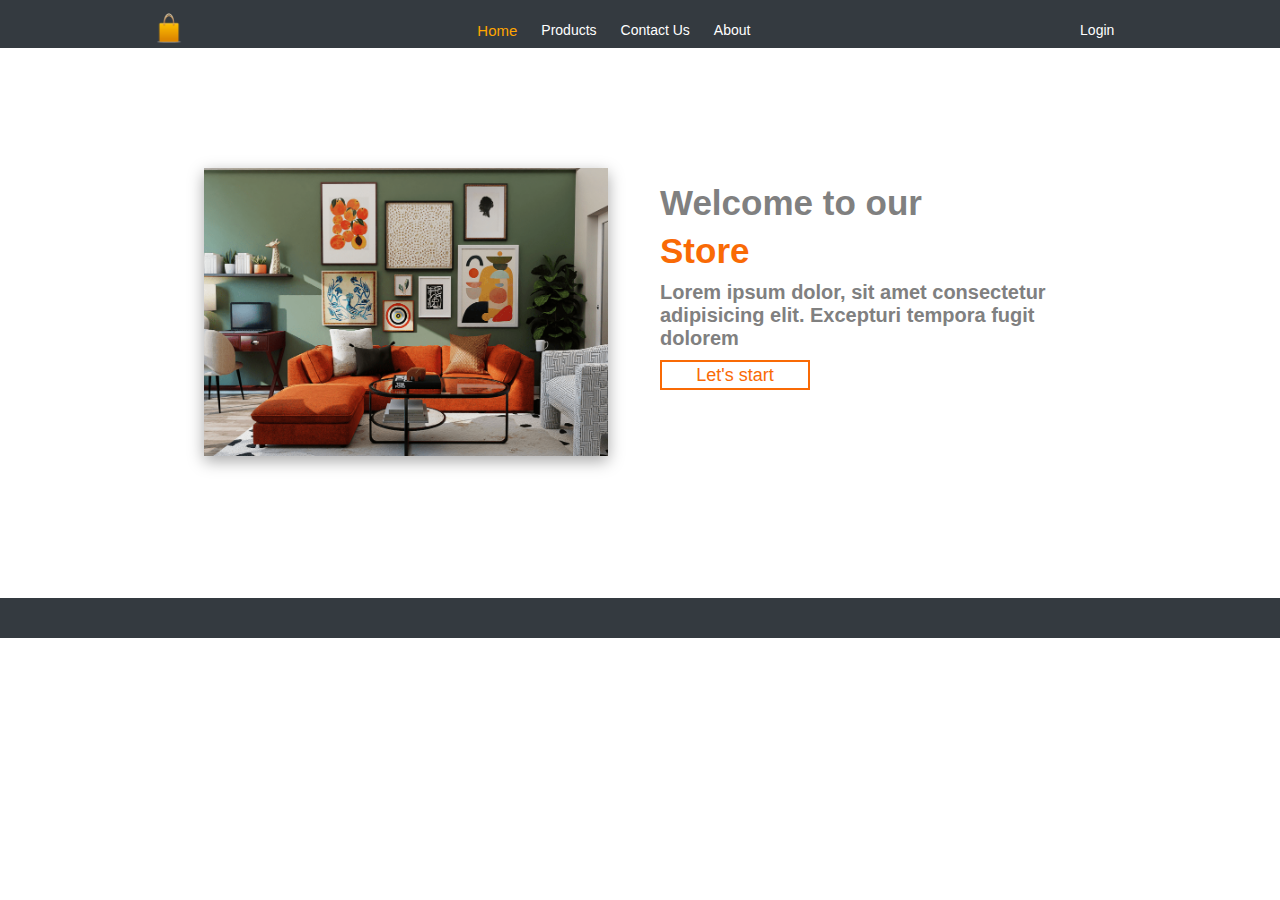
==== index.html @ 5a2f069a "pages style" ====
<!DOCTYPE html>
<html lang="en">

<head>
    <meta charset="UTF-8">
    <meta http-equiv="X-UA-Compatible" content="IE=edge">
    <meta name="viewport" content="width=device-width, initial-scale=1.0">
    <link rel="stylesheet" href="./products/products.css">
    <link rel="stylesheet" href="https://cdnjs.cloudflare.com/ajax/libs/font-awesome/6.2.0/css/all.min.css"
        integrity="sha512-xh6O/CkQoPOWDdYTDqeRdPCVd1SpvCA9XXcUnZS2FmJNp1coAFzvtCN9BmamE+4aHK8yyUHUSCcJHgXloTyT2A=="
        crossorigin="anonymous" referrerpolicy="no-referrer" />

    <title>Document</title>
    <style>
        #active {
        color: orange;
        font-size: 15px;
        transition: .2s;

    }
    
    </style>
</head>

<div>
    <!-- <div id="container"> -->
    <header id="header">
        <div class="logo">
            <img src="../images/shopping-bag256_24826.ico" alt="website
                        logo">
        </div>
        <ul>
            <li><a id="active" href="index.html">Home</a></li>
            <li><a href="./products/products.html">Products</a></li>
            <li><a target="_blank" href="../contactUs/contact-us.html">Contact
                    Us</a></li>
            <li><a href="../about/About.html">About</a></li>
        </ul>
        <ul>
            <li> <span id="cartLength"></span> <i id="cartIcon" class="fa-solid
                            fa-cart-shopping">
                </i></li>
            <li><a target="_blank" href="../login/login.html">Login</a></li>
        </ul>
    </header>
    <main id="homeMain">
        <section id='homeContainer'>
            <div id="imgDiv">
                <img id="homeImg" src="./images/homeImg.jpg" alt="Home
                            image">
            </div>
            <div id="homeInfo">
                <div id="title">
                    <p id="p1">Welcome to our</p>
                    <p id="p2">Store</p>
                </div>
                <p id="p3">Lorem ipsum dolor, sit amet consectetur
                    adipisicing elit. Excepturi tempora fugit
                    dolorem
            
                </p>
                <button id="lets-btn">
                    <a id="lets-a" href="./products/products.html">Let's start</a>
                </button>
            </div>
        </section>

    </main>
    <footer>
        <ul id="footer-list">
            <li class="social-media"><i class="fa-brands
                            fa-facebook"></i></li>
            <li class="social-media"><i class="fa-brands
                            fa-instagram"></i></li>
            <li class="social-media"><i class="fa-brands
                            fa-twitter"></i></li>
            <li class="social-media"><i class="fa-brands fa-google"></i></li>
        </ul>
    </footer>
    <!-- </div> -->
    </body>


    </body>

</html>
---- products/products.css ----
* {
    margin: 0;
    padding: 0;
    box-sizing: border-box;
}

html {

    font-family: 'Ubuntu', sans-serif;
    font-size: 20px;
}

div.container {
    height: 100vh;
    display: flex;
    flex-direction: column;
}

header {
    width: 100%;
    height: 2.4rem;
    background-color: #343a40;
    display: flex;
    flex-wrap: wrap;
    justify-content: space-around;
    align-items: center;
    padding: 1%;
    /* position: fixed; */
    position: sticky;
    top: 0;
}

.logo img {
    width: 1.5rem;
    height: 1.5rem;
    justify-content: start;
    text-align: start;
    padding-left: 0rem;
}

h1>span {
    color: var(--mainColor);
}

ul {
    display: flex;
    flex-wrap: wrap;
    font-size: .7rem;
    /* font-weight: bolder; */
    list-style-type: none;
    justify-content: center;
    justify-self: center;
    text-align: justify;
}

li {
    padding-left: .6rem;
    padding-right: .6rem;
    color: white;

}

a {
    color: white;
    text-decoration: none;

}

li:hover {
    cursor: pointer;
    color: orange;
}

a:hover {
    cursor: pointer;
    text-decoration: none;
    color: orange;
    transition: .2s;
}

#cartIcon {
    color: white;
}

main {
    display: flex;
    flex-direction: column;
    min-height: 600px;
    /* flex-grow: 1; */

}

#prodsContainer {
    display: flex;
    flex-direction: row;
    flex-wrap: wrap;
    min-height: 600px;
    flex-grow: 1;
    padding-top: 20px;
    justify-content: center;
}

.prodDiv {
    background-color: #fff;
    border-radius: 10px;
    box-shadow: 0 2px 8px 0 rgb(99 99 99 / 20%);
    max-width: 350px;
    transition-property: all .1s linear;
    transition-duration: 0.1s;
    transition-timing-function: linear;
    transition-delay: 0s;
    width: 100%;
    margin: 31px;
}

.prodDiv:hover {
    transition: all .1s linear;
    transition-property: all;
    transition-duration: 0.1s;
    transition-timing-function: linear;
    transition-delay: 0s;
}

.productImg {
    display: block;
    max-height: 160px;
    /* object-fit: cover; */
    width: 100%;
    vertical-align: middle;
}

.prodInfo {
    display: flex;
    flex-direction: row;
    justify-content: space-between;
    padding: 8px;
}

.addCart {
    width: 99.9%;
    height: 40px;
    background-color: #11919f;
    font-size: 17px;
    color: white;
    border: 1px solid whitesmoke;
    margin-bottom: 3px;

}

.addCart:hover {
    background-color: #43cbda;
    cursor: pointer;
}

#ctgDiv {
    display: flex;
    justify-items: start;
    position: fixed;
    background-color: white;
    width: 100%;
    height: 30px;
    align-items: center;
    /* justify-content:; */
}

.ctg,
.all {
    font-size: 16px;
    font-weight: bold;
    width: 50px;
    height: 100%;
    background-color: transparent;
    margin-right: 14px;
    border: none;
}

.all {
    margin-right: 0px;
}

span {
    font-size: 16px;
    font-weight: bold;
    color: rgb(241, 103, 11)
}

footer {
    display: flex;
    height: 2rem;
    background-color: #343a40;
    justify-content: space-between;
    justify-items: center;
    align-items: center;
}

#footer-list {
    color: white;
    width: 100%;
    justify-items: center center;
    font-size: .9rem;
}

/* Home Styling */


main#homeMain {
    display: flex;
    min-height: 550px;
    flex-grow: 1;
}

#homeContainer {
    display: flex;
    flex-direction: row;
    flex-wrap: wrap;
    min-height: 450px;
    flex-grow: 1;
    padding: 120px;
    justify-content: center;
}

#imgDiv {
    width: 40%;
    justify-content: end;
    margin-right: 40px;

}

#homeImg {
    align-self: center;
    box-shadow: rgba(0, 0, 0, 0.35) 0px 5px 15px;
    /* display: block; */
    width: 97%;
    justify-self: end;

}

#homeInfo {
    width: 40%;
    column-gap: 20px;
    align-items: center;
    padding-top: 15px;
}

#title {
    margin-bottom: 10px;
}

#p1 {
    font-size: 35px;
    font-weight: bold;
    color: gray;
    margin-bottom: 8px;
}

#p2 {
    font-size: 35px;
    color: #f96a05;
    font-weight: bolder;
}

#p3 {
    font-size: 20px;
    font-weight: bold;
    color: gray;
    margin-bottom: 10px;
}

#lets-a {
    width: 100%;
    height: 100%;
    color: #f96a05;
    text-decoration: none;
}

#lets-a:hover {
    color: white;
    background-color: #f96a05;

}

#lets-btn {

    color: #f96a05;
    font-size: 18px;
    height: 30px;
    width: 150px;
    background-color: white;
    border: 2px solid #f96a05;
    transition: 0.3s;
}

#lets-btn:hover {
    color: white;
    background-color: #f96a05;
    /* border: 2px solid orange */
}
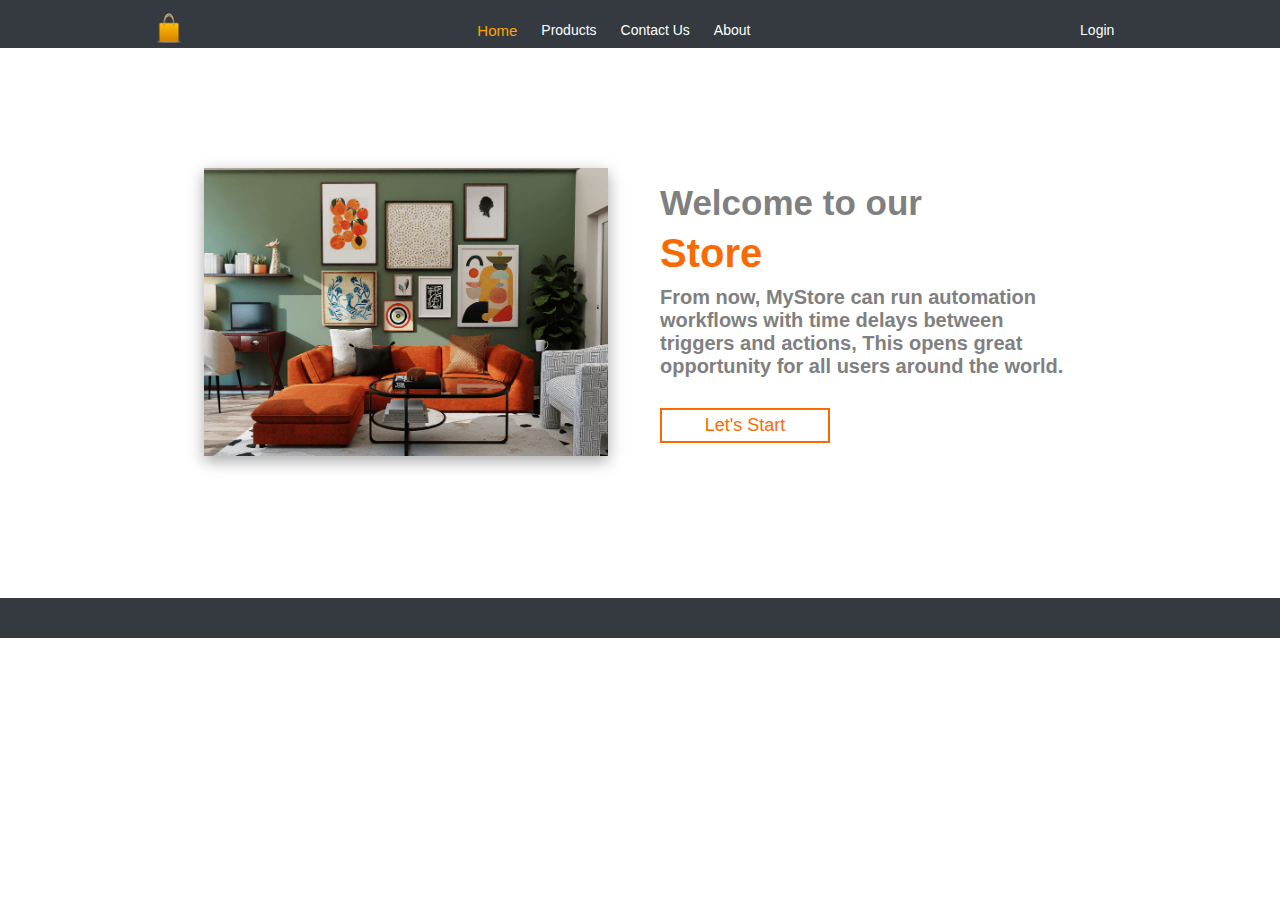
==== commit 1c945f27: "home page edit" ====
--- a/index.html
+++ b/index.html
@@ -1,17 +1,18 @@
 <!DOCTYPE html>
 <html lang="en">
 
-<head>
-    <meta charset="UTF-8">
-    <meta http-equiv="X-UA-Compatible" content="IE=edge">
-    <meta name="viewport" content="width=device-width, initial-scale=1.0">
-    <link rel="stylesheet" href="./products/products.css">
-    <link rel="stylesheet" href="https://cdnjs.cloudflare.com/ajax/libs/font-awesome/6.2.0/css/all.min.css"
-        integrity="sha512-xh6O/CkQoPOWDdYTDqeRdPCVd1SpvCA9XXcUnZS2FmJNp1coAFzvtCN9BmamE+4aHK8yyUHUSCcJHgXloTyT2A=="
-        crossorigin="anonymous" referrerpolicy="no-referrer" />
+    <head>
+        <meta charset="UTF-8">
+        <meta http-equiv="X-UA-Compatible" content="IE=edge">
+        <meta name="viewport" content="width=device-width, initial-scale=1.0">
+        <link rel="stylesheet" href="./products/products.css">
+        <link rel="stylesheet"
+            href="https://cdnjs.cloudflare.com/ajax/libs/font-awesome/6.2.0/css/all.min.css"
+            integrity="sha512-xh6O/CkQoPOWDdYTDqeRdPCVd1SpvCA9XXcUnZS2FmJNp1coAFzvtCN9BmamE+4aHK8yyUHUSCcJHgXloTyT2A=="
+            crossorigin="anonymous" referrerpolicy="no-referrer" />
 
-    <title>Document</title>
-    <style>
+        <title>Document</title>
+        <style>
         #active {
         color: orange;
         font-size: 15px;
@@ -20,67 +21,73 @@
     }
     
     </style>
-</head>
+    </head>
+    <body>
+        <div>
+            <!-- <div id="container"> -->
+            <header id="header">
+                <div class="logo">
+                    <img src="../images/shopping-bag256_24826.ico" alt="website
+                        logo">
+                </div>
+                <ul>
+                    <li><a id="active" href="index.html">Home</a></li>
+                    <li><a href="./products/products.html">Products</a></li>
+                    <li><a target="_blank" href="../contactUs/contact-us.html">Contact
+                            Us</a></li>
+                    <li><a href="../about/About.html">About</a></li>
+                </ul>
+                <ul>
+                    <li> <span id="cartLength"></span> <i id="cartIcon"
+                            class="fa-solid
+                            fa-cart-shopping">
+                        </i></li>
+                    <li><a target="_blank" href="../login/login.html">Login</a></li>
+                </ul>
+            </header>
+            <main id="homeMain">
+                <section id='homeContainer'>
+                    <div id="imgDiv">
+                        <img id="homeImg" src="./images/homeImg.jpg" alt="Home
+                            image">
+                    </div>
+                    <div id="homeInfo">
+                        <div id="title">
+                            <p id="p1">Welcome to our</p>
+                            <p id="p2">Store</p>
+                        </div>
+                        <p id="p3">From now, MyStore can run automation
+                            workflows with time delays between triggers and
+                            actions, This opens great opportunity for all users
+                            around the world.
 
-<div>
-    <!-- <div id="container"> -->
-    <header id="header">
-        <div class="logo">
-            <img src="../images/shopping-bag256_24826.ico" alt="website
-                        logo">
-        </div>
-        <ul>
-            <li><a id="active" href="index.html">Home</a></li>
-            <li><a href="./products/products.html">Products</a></li>
-            <li><a target="_blank" href="../contactUs/contact-us.html">Contact
-                    Us</a></li>
-            <li><a href="../about/About.html">About</a></li>
-        </ul>
-        <ul>
-            <li> <span id="cartLength"></span> <i id="cartIcon" class="fa-solid
-                            fa-cart-shopping">
-                </i></li>
-            <li><a target="_blank" href="../login/login.html">Login</a></li>
-        </ul>
-    </header>
-    <main id="homeMain">
-        <section id='homeContainer'>
-            <div id="imgDiv">
-                <img id="homeImg" src="./images/homeImg.jpg" alt="Home
-                            image">
-            </div>
-            <div id="homeInfo">
-                <div id="title">
-                    <p id="p1">Welcome to our</p>
-                    <p id="p2">Store</p>
+                        </p>
+                        <button id="lets-btn">Let's Start</button>
+                    </button>
                 </div>
-                <p id="p3">Lorem ipsum dolor, sit amet consectetur
-                    adipisicing elit. Excepturi tempora fugit
-                    dolorem
-            
-                </p>
-                <button id="lets-btn">
-                    <a id="lets-a" href="./products/products.html">Let's start</a>
-                </button>
-            </div>
-        </section>
+            </section>
 
-    </main>
-    <footer>
-        <ul id="footer-list">
-            <li class="social-media"><i class="fa-brands
-                            fa-facebook"></i></li>
-            <li class="social-media"><i class="fa-brands
-                            fa-instagram"></i></li>
-            <li class="social-media"><i class="fa-brands
-                            fa-twitter"></i></li>
-            <li class="social-media"><i class="fa-brands fa-google"></i></li>
-        </ul>
-    </footer>
-    <!-- </div> -->
-    </body>
+        </main>
+        <footer>
+            <ul id="footer-list">
+                <li class="social-media"><i class="fa-brands
+                        fa-facebook"></i></li>
+                <li class="social-media"><i class="fa-brands
+                        fa-instagram"></i></li>
+                <li class="social-media"><i class="fa-brands
+                        fa-twitter"></i></li>
+                <li class="social-media"><i class="fa-brands fa-google"></i></li>
+            </ul>
+        </footer>
+
+        <script>
 
 
+            var button = document.getElementById('lets-btn')
+            button.addEventListener('click', ()=>{
+                window.open('./products/products.html','_self')
+            })
+        </script>
     </body>
 
 </html>--- a/products/products.css
+++ b/products/products.css
@@ -254,7 +254,7 @@
 }
 
 #p2 {
-    font-size: 35px;
+    font-size: 40px;
     color: #f96a05;
     font-weight: bolder;
 }
@@ -263,28 +263,16 @@
     font-size: 20px;
     font-weight: bold;
     color: gray;
-    margin-bottom: 10px;
-}
-
-#lets-a {
-    width: 100%;
-    height: 100%;
-    color: #f96a05;
-    text-decoration: none;
-}
-
-#lets-a:hover {
-    color: white;
-    background-color: #f96a05;
-
-}
+    margin-bottom: 30px;
+}
+
 
 #lets-btn {
 
     color: #f96a05;
     font-size: 18px;
-    height: 30px;
-    width: 150px;
+    height: 35px;
+    width: 170px;
     background-color: white;
     border: 2px solid #f96a05;
     transition: 0.3s;
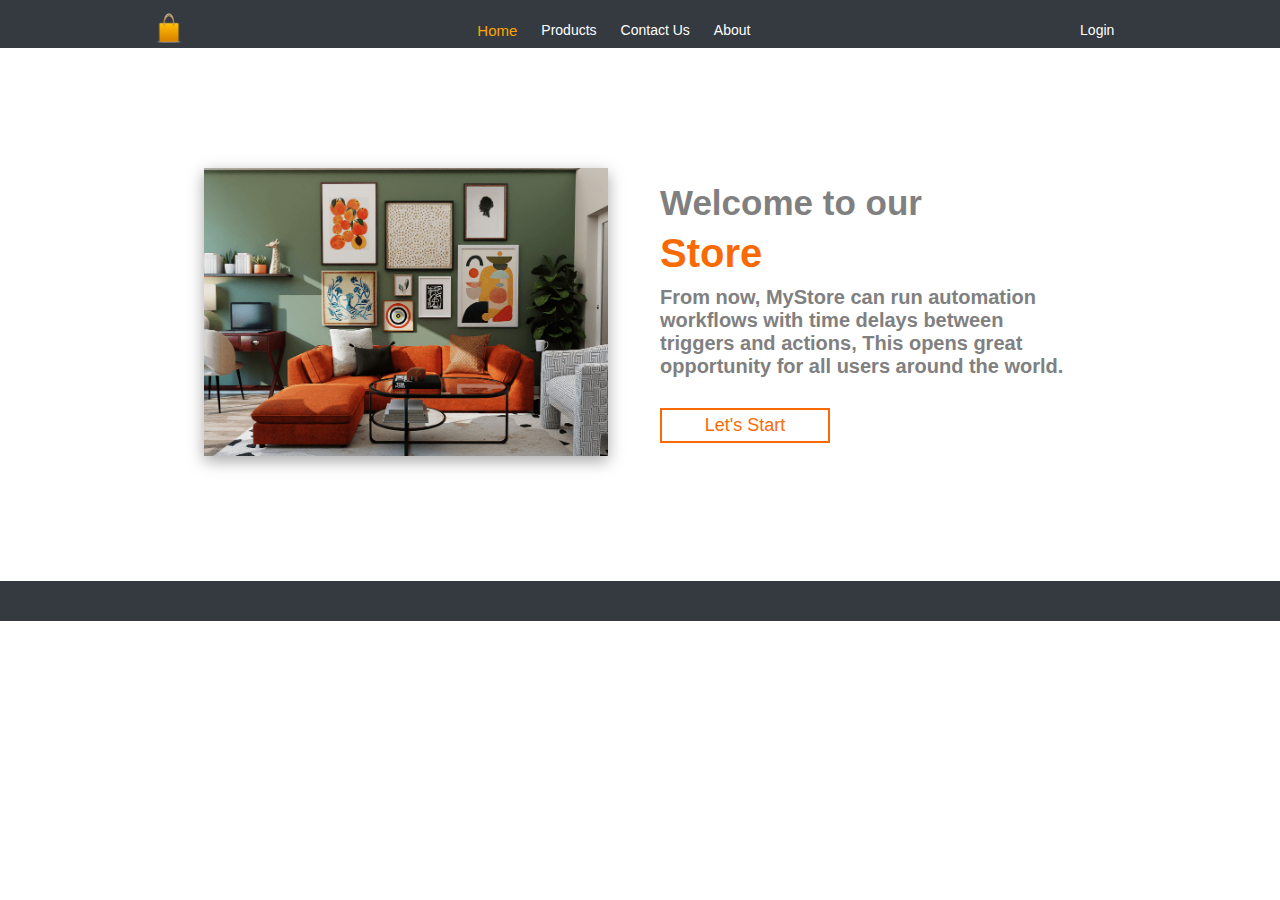
==== commit 910a87ab: "additional edit" ====
--- a/index.html
+++ b/index.html
@@ -24,10 +24,9 @@
     </head>
     <body>
         <div>
-            <!-- <div id="container"> -->
             <header id="header">
                 <div class="logo">
-                    <img src="../images/shopping-bag256_24826.ico" alt="website
+                    <img src="./images/shopping-bag256_24826.ico" alt="website
                         logo">
                 </div>
                 <ul>
@@ -45,29 +44,27 @@
                     <li><a target="_blank" href="../login/login.html">Login</a></li>
                 </ul>
             </header>
-            <main id="homeMain">
-                <section id='homeContainer'>
-                    <div id="imgDiv">
-                        <img id="homeImg" src="./images/homeImg.jpg" alt="Home
-                            image">
+            <section id='homeContainer'>
+                <div id="imgDiv">
+                    <img id="homeImg" src="./images/homeImg.jpg" alt="Home
+                        image">
+                </div>
+                <div id="homeInfo">
+                    <div id="title">
+                        <p id="p1">Welcome to our</p>
+                        <p id="p2">Store</p>
                     </div>
-                    <div id="homeInfo">
-                        <div id="title">
-                            <p id="p1">Welcome to our</p>
-                            <p id="p2">Store</p>
-                        </div>
-                        <p id="p3">From now, MyStore can run automation
-                            workflows with time delays between triggers and
-                            actions, This opens great opportunity for all users
-                            around the world.
+                    <p id="p3">From now, MyStore can run automation
+                        workflows with time delays between triggers and
+                        actions, This opens great opportunity for all users
+                        around the world.
 
-                        </p>
-                        <button id="lets-btn">Let's Start</button>
-                    </button>
-                </div>
-            </section>
+                    </p>
+                    <button id="lets-btn">Let's Start</button>
+                </button>
+            </div>
+        </section>
 
-        </main>
         <footer>
             <ul id="footer-list">
                 <li class="social-media"><i class="fa-brands
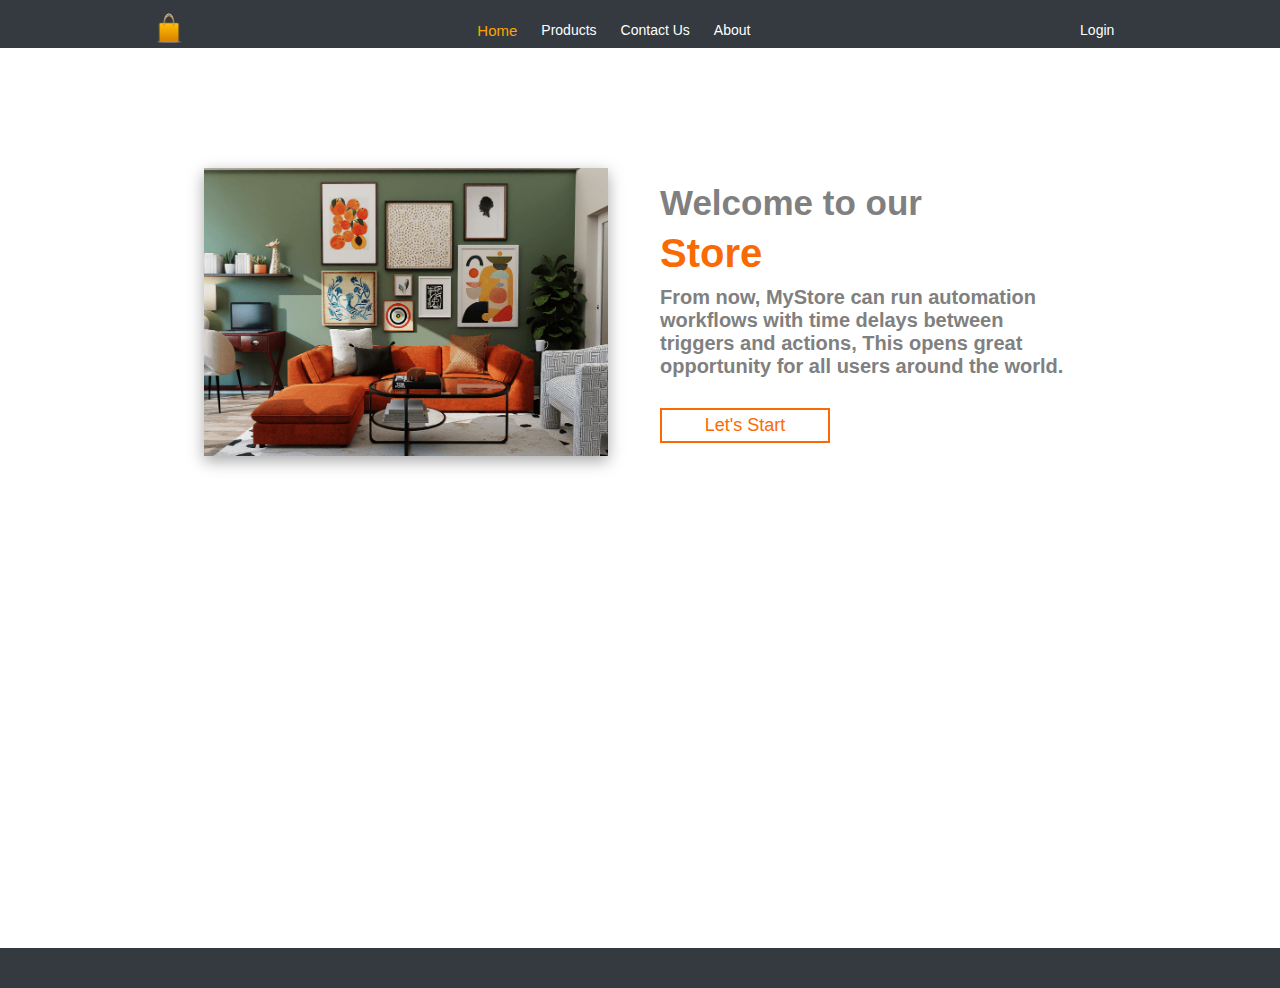
==== commit 3b875694: "edit" ====
--- a/index.html
+++ b/index.html
@@ -6,12 +6,13 @@
         <meta http-equiv="X-UA-Compatible" content="IE=edge">
         <meta name="viewport" content="width=device-width, initial-scale=1.0">
         <link rel="stylesheet" href="./products/products.css">
+        <link rel="icon" href="../images/favIcon.ico">
         <link rel="stylesheet"
             href="https://cdnjs.cloudflare.com/ajax/libs/font-awesome/6.2.0/css/all.min.css"
             integrity="sha512-xh6O/CkQoPOWDdYTDqeRdPCVd1SpvCA9XXcUnZS2FmJNp1coAFzvtCN9BmamE+4aHK8yyUHUSCcJHgXloTyT2A=="
             crossorigin="anonymous" referrerpolicy="no-referrer" />
 
-        <title>Document</title>
+        <title>Home</title>
         <style>
         #active {
         color: orange;
@@ -23,7 +24,6 @@
     </style>
     </head>
     <body>
-        <div>
             <header id="header">
                 <div class="logo">
                     <img src="./images/shopping-bag256_24826.ico" alt="website
@@ -32,16 +32,16 @@
                 <ul>
                     <li><a id="active" href="index.html">Home</a></li>
                     <li><a href="./products/products.html">Products</a></li>
-                    <li><a target="_blank" href="../contactUs/contact-us.html">Contact
+                    <li><a target="_blank" href="./contactUs/contact-us.html">Contact
                             Us</a></li>
-                    <li><a href="../about/About.html">About</a></li>
+                    <li><a href="./about/About.html">About</a></li>
                 </ul>
                 <ul>
                     <li> <span id="cartLength"></span> <i id="cartIcon"
                             class="fa-solid
                             fa-cart-shopping">
                         </i></li>
-                    <li><a target="_blank" href="../login/login.html">Login</a></li>
+                    <li><a target="_blank" href="./login/login.html">Login</a></li>
                 </ul>
             </header>
             <section id='homeContainer'>
--- a/products/products.css
+++ b/products/products.css
@@ -181,7 +181,7 @@
 span {
     font-size: 16px;
     font-weight: bold;
-    color: rgb(241, 103, 11)
+    color: #f96a05
 }
 
 footer {
@@ -202,18 +202,11 @@
 
 /* Home Styling */
 
-
-main#homeMain {
-    display: flex;
-    min-height: 550px;
-    flex-grow: 1;
-}
-
 #homeContainer {
     display: flex;
     flex-direction: row;
     flex-wrap: wrap;
-    min-height: 450px;
+    height: 100vh;
     flex-grow: 1;
     padding: 120px;
     justify-content: center;
